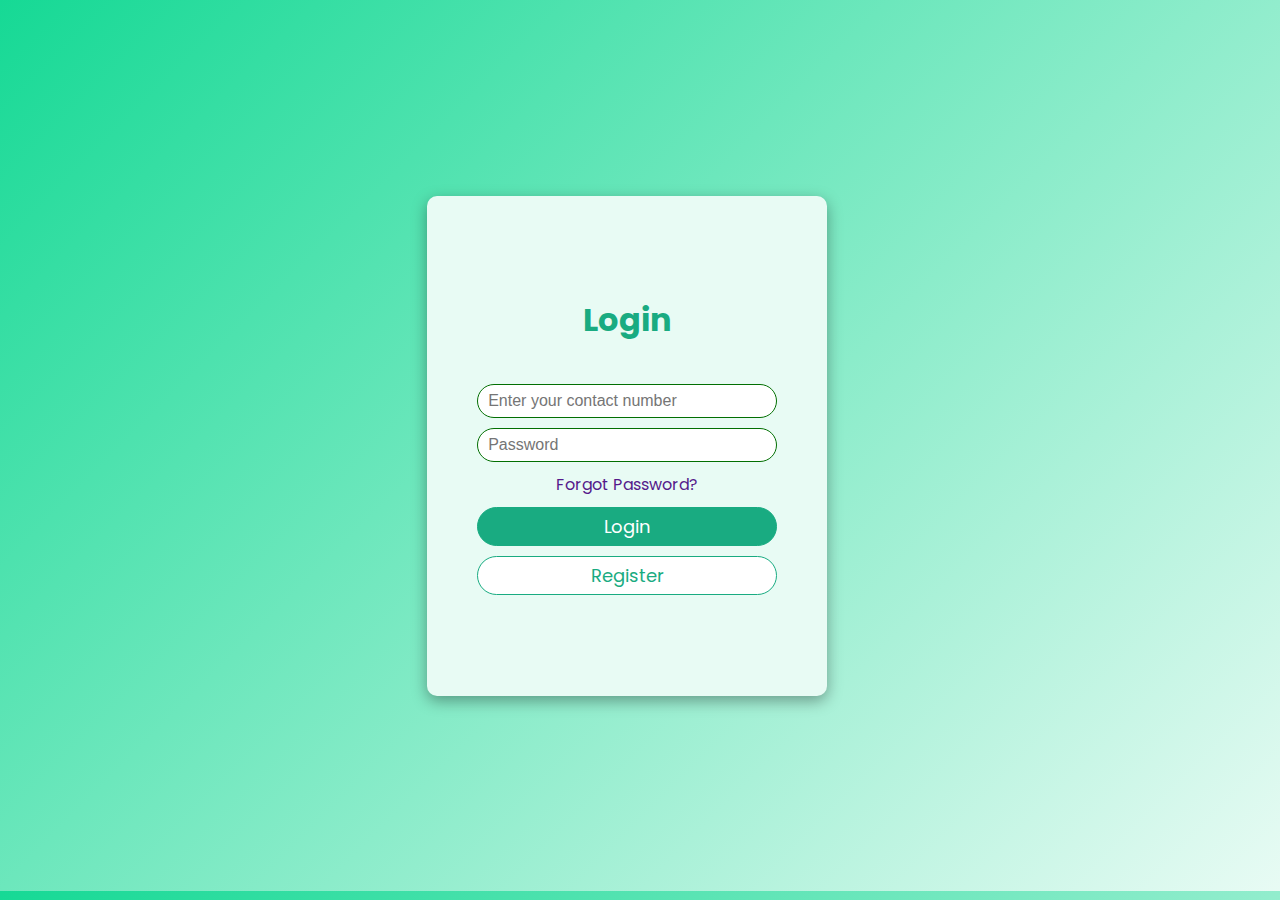
==== index.html @ ad81f081 "s" ====
<!DOCTYPE html>
<html lang="en">
  <head>
    <meta charset="UTF-8" />
    <meta name="viewport" content="width=device-width, initial-scale=1.0" />
    <title>Document</title>
    <link rel="stylesheet" href="styles.css" />
  </head>
  <body>
    <div class="main">
      <div class="login" id="login-div">
        <h1>Login</h1>
          <input type="text" placeholder="Enter your contact number" />
          <input type="password" placeholder="Password" />
          
        <a href="">Forgot Password?</a>

        <button class="btn darkgreen">Login</button>
        <button class="btn light" onclick="getRegister()">Register</button>
      </div>
      <div class="login register" id="register-div">
        <h1>Register</h1>
          <input type="text" placeholder="Enter your name" />
          <input type="text" placeholder="Enter your email" />
          <input type="text" placeholder="Enter your contact number" />
          <input type="password" placeholder="Password" />
          <input type="password" placeholder="Confirm Password" />

        <button class="btn darkgreen">Register</button>
        <button class="btn light" onclick="getLogin()">Login</button>

        <script src="logintoggle.js"></script>
      </div>
    </div>
  </body>
</html>
---- styles.css ----
@import url('https://fonts.googleapis.com/css2?family=Poppins:ital,wght@0,100;0,200;0,300;0,400;0,500;0,600;0,700;0,800;0,900;1,100;1,200;1,300;1,400;1,500;1,600;1,700;1,800;1,900&display=swap');
:root {
  --darkgreen: #19ab81;
  --lightgreen: #e8fbf4;
  --mediumgreen: #16d995;
}
* {
  margin: 0;
  padding: 0;
  box-sizing: border-box;
  text-decoration: none;
  transition: all 0.4s ease;
}

body {
  background: #16d995;
  background: linear-gradient(135deg,var(--mediumgreen),var(--lightgreen));

  height: 99vh;
  width: 98vw;
  display: flex;
  align-items: center;
  justify-content: center;
}
.main {
  width: 400px;
  min-height: 500px;
  overflow: hidden;
  background: var(--lightgreen);
  border-radius: 10px;
  box-shadow: rgba(0, 0, 0, 0.35) 0px 5px 15px;
  font-family: poppins;
  color: #19ab81;
  position: relative;
  display: flex;
}
.login {
  position: absolute;
  width: 400px;
  min-height: 500px;
  display: flex;
  flex-direction: column;
  align-items: center;
  justify-content: center;
}
.login h1 {
  margin-bottom: 40px;
  text-align: center;
}
.main input {
  width: 300px;
  padding: 7px 10px;
  border: 1px rgb(2, 111, 2) solid;
  border-radius: 20px;
  font-size: 16px;
  margin-bottom: 10px;
}
.btn {
  padding: 5px 10px;
  border: none;
  font-size: 18px;
  font-family:poppins ;
  border-radius: 20px;
  width: 300px;
  margin-top: 10px;
  cursor: pointer;
}
.light:hover,.darkgreen {
  background: var(--darkgreen);
  border: 1px solid var(--darkgreen);
  color: white;
}
.darkgreen:hover,.light {
  background: white;
  border: 1px solid var(--darkgreen);
  color: var(--darkgreen);
}
a:hover{
    text-decoration: underline;
}
.register{
    transform: translateX(100%);
}@media (max-width:420px){
    .main,.login{
        width: 90vw;
    }
    .main input, .main button{
        width: 80vw;
    }
}
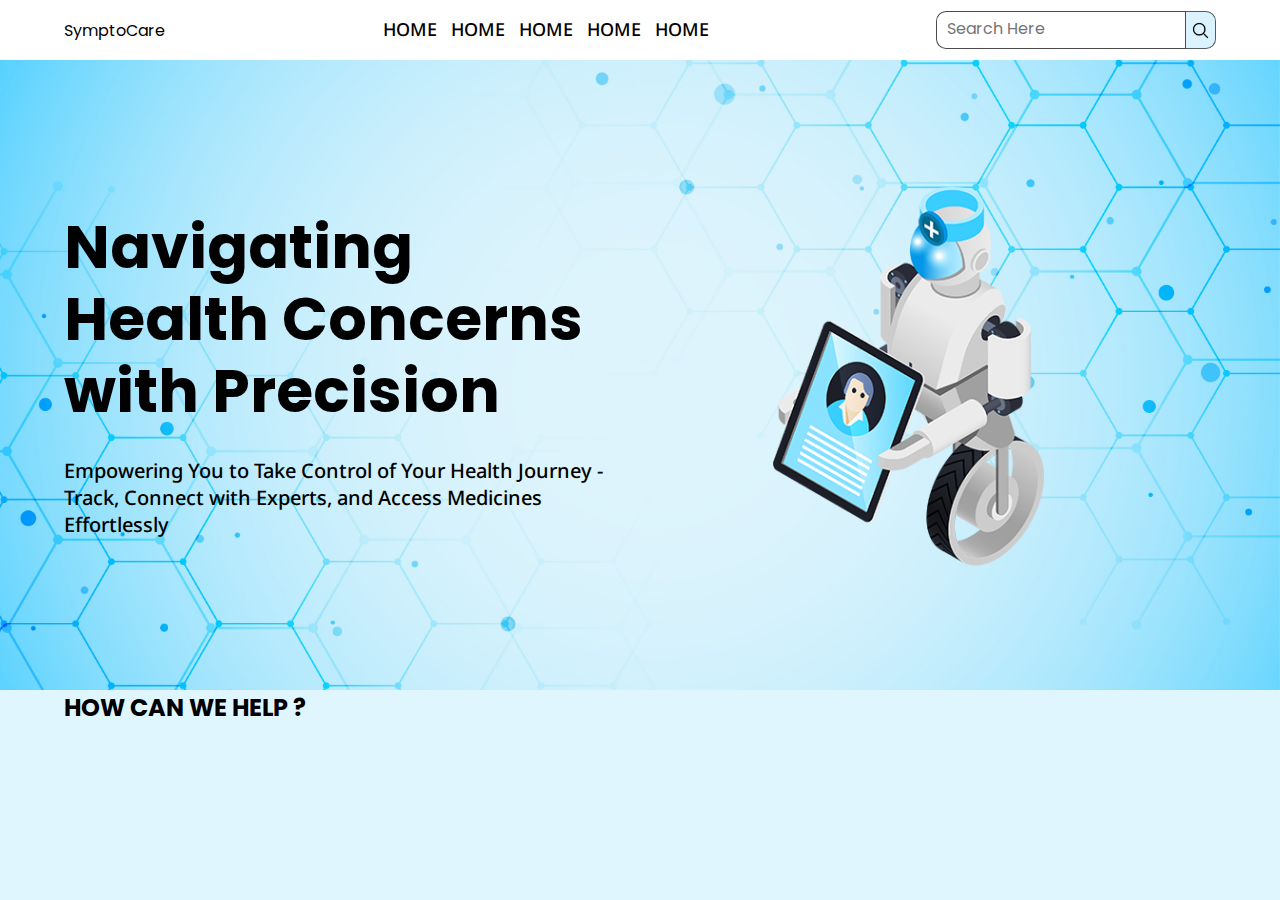
==== commit 5343057b: "changes" ====
--- a/index.html
+++ b/index.html
@@ -1,36 +1,45 @@
 <!DOCTYPE html>
 <html lang="en">
-  <head>
-    <meta charset="UTF-8" />
-    <meta name="viewport" content="width=device-width, initial-scale=1.0" />
-    <title>Document</title>
-    <link rel="stylesheet" href="styles.css" />
-  </head>
-  <body>
-    <div class="main">
-      <div class="login" id="login-div">
-        <h1>Login</h1>
-          <input type="text" placeholder="Enter your contact number" />
-          <input type="password" placeholder="Password" />
-          
-        <a href="">Forgot Password?</a>
-
-        <button class="btn darkgreen">Login</button>
-        <button class="btn light" onclick="getRegister()">Register</button>
-      </div>
-      <div class="login register" id="register-div">
-        <h1>Register</h1>
-          <input type="text" placeholder="Enter your name" />
-          <input type="text" placeholder="Enter your email" />
-          <input type="text" placeholder="Enter your contact number" />
-          <input type="password" placeholder="Password" />
-          <input type="password" placeholder="Confirm Password" />
-
-        <button class="btn darkgreen">Register</button>
-        <button class="btn light" onclick="getLogin()">Login</button>
-
-        <script src="logintoggle.js"></script>
-      </div>
+<head>
+    <meta charset="UTF-8">
+    <meta name="viewport" content="width=device-width, initial-scale=1.0">
+    <link rel="stylesheet" href="imports.css">
+    <link rel="stylesheet" href="home.css">
+    <title>HOME</title>
+</head>
+<body>
+    <div class="navbar">
+        <div class="logo">
+            SymptoCare
+        </div>
+        <div class="nav-items">
+            <a href="">HOME</a>
+            <a href="">HOME</a>
+            <a href="">HOME</a>
+            <a href="">HOME</a>
+            <a href="">HOME</a>
+        </div>
+        <div class="search-section">
+            <input type="text" name="" placeholder="Search Here" class="search-box">
+            <div class="search-icon">
+                <img src="icons/search.png" alt="">
+            </div>
+        </div>
     </div>
-  </body>
-</html>
+    <div class="section1 section">
+        <div class="grid-box">
+            <div class="grid-left">
+                <h1>Navigating <br> Health Concerns <br> with Precision</h1>
+                <h4>Empowering You to Take Control of Your Health Journey - <br>
+                    Track, Connect with Experts, and Access Medicines Effortlessly</h4>
+            </div>
+            <div class="grid-right">
+                <img src="images/ai png.png" alt="">
+            </div>
+        </div>
+    </div>
+    <div class="section2 section">
+        <h2>HOW CAN WE HELP ?</h2>
+    </div>
+</body>
+</html>--- a/imports.css
+++ b/imports.css
@@ -0,0 +1,13 @@
+@import url('https://fonts.googleapis.com/css2?family=Poppins:ital,wght@0,100;0,200;0,300;0,400;0,500;0,600;0,700;0,800;0,900;1,100;1,200;1,300;1,400;1,500;1,600;1,700;1,800;1,900&display=swap');
+
+@import url('https://fonts.googleapis.com/css2?family=Noto+Sans:ital,wght@0,100..900;1,100..900&display=swap');
+
+* {
+    margin: 0;
+    padding: 0;
+    box-sizing: border-box;
+    text-decoration: none;
+    transition: all 0.4s ease;
+    font-family: poppins;
+    text-decoration: none;
+  }--- a/home.css
+++ b/home.css
@@ -0,0 +1,97 @@
+body {
+  background: #e0f6ff;
+}
+.navbar {
+  height: 60px;
+  background: white;
+  
+  position: fixed;
+  top: 0;
+  left: 0;
+  right: 0;
+  display: flex;
+  align-items: center;
+  justify-content: space-between;
+  padding: 0 5vw;
+  z-index: 20;
+}
+.nav-items a {
+  color: black;
+  font-family: "Noto Sans";
+  font-weight: 500;
+  margin-right: 10px;
+  font-size: 18px;
+  cursor: pointer;
+}
+.search-section {
+  display: flex;
+}
+.search-box {
+  background: white;
+  width: 250px;
+  border: 1px solid rgba(0, 0, 0, 0.701);
+  flex-shrink: 1   ;
+  padding: 8px 10px;
+  border-radius: 10px 0 0 10px;
+}
+.search-box::placeholder{
+    font-size: 16px;
+}
+.search-icon {
+  border: 1px solid rgba(0, 0, 0, 0.614);
+  border-left: 0;
+
+  background: #daf3fe;
+  border-radius: 0 10px 10px 0;
+  display: flex;
+  align-items: center;
+  justify-content: center;
+  width: 30px;
+  padding: 2px 5px;
+}
+.search-icon img {
+  width: 100%;
+}
+.section{
+    padding: 0 5vw;
+
+}
+/* -----------------------section 1------------------------- */
+.section1 {
+  background-image: url(images/title-image.jpg);
+  background-position: center;
+  background-size: cover;
+  margin-top: 60px;
+  height: 70vh;
+  display: flex;
+  align-items: center;
+}
+.section1 .grid-box {
+  width: 100%;
+  display: grid;
+  grid-template-columns: 1fr 1fr;
+}
+.section1 .grid-box .grid-right {
+  display: flex;
+  align-items: center;
+  justify-content: center;
+}
+.section1 .grid-box .grid-right img {
+  max-height: 400px;
+}
+.section1 .grid-box .grid-left {
+  display: flex;
+  flex-direction: column;
+  justify-content: center;
+}
+.section1 .grid-box .grid-left h1 {
+  font-size: 60px;
+  margin-bottom: 30px;
+  line-height: 120%;
+}
+.section1 .grid-box .grid-left h4{
+  font-size: 20px;
+  font-family: "Noto Sans";
+  font-weight: 500;
+  
+}
